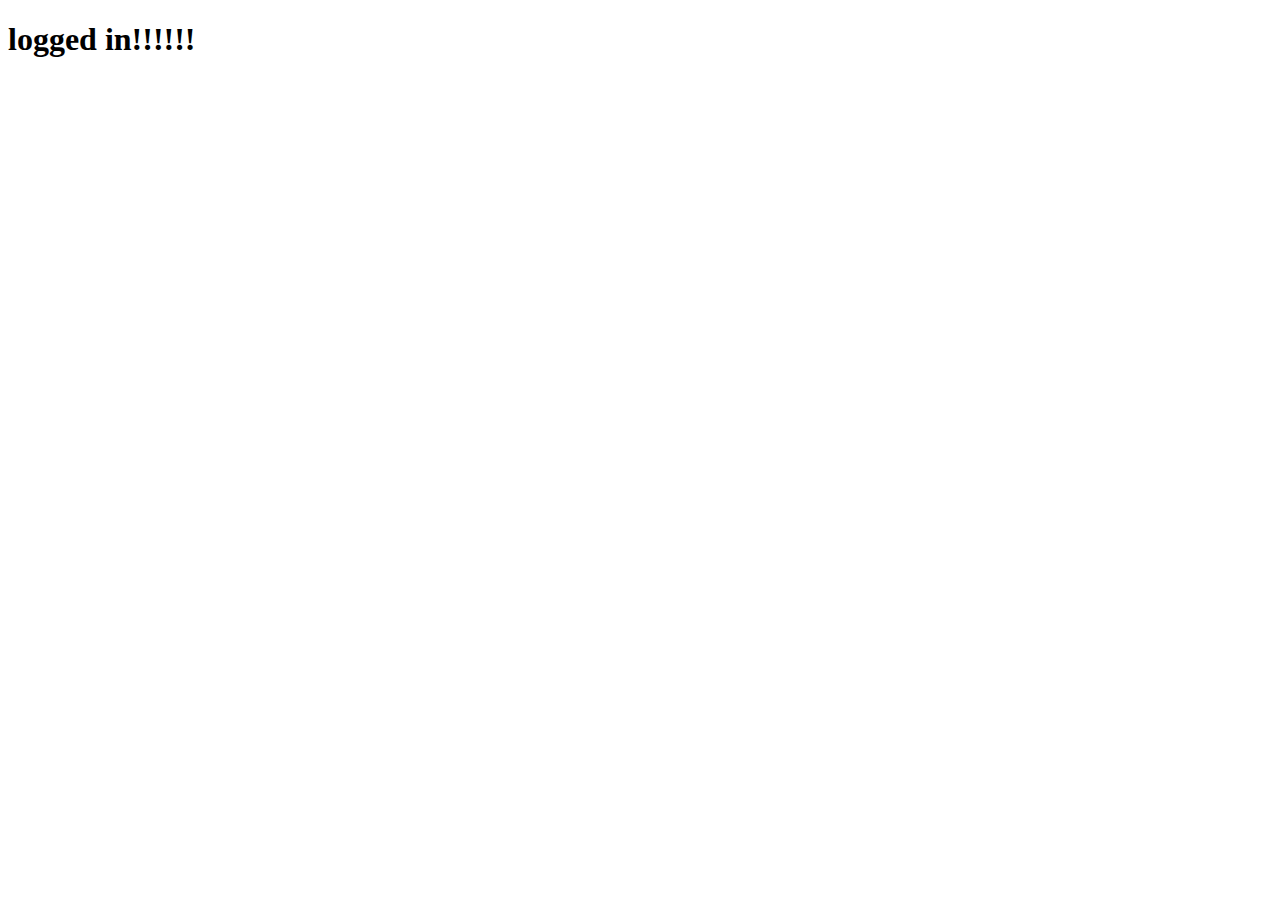
==== public/dashboard.html @ c608bf2c "changes" ====
<!DOCTYPE html>
<html lang="en">
<head>
    <meta charset="UTF-8">
    <meta name="viewport" content="width=device-width, initial-scale=1.0">
    <title>Document</title>
</head>
<body>
    <h1>logged in!!!!!!</h1>
</body>
</html>
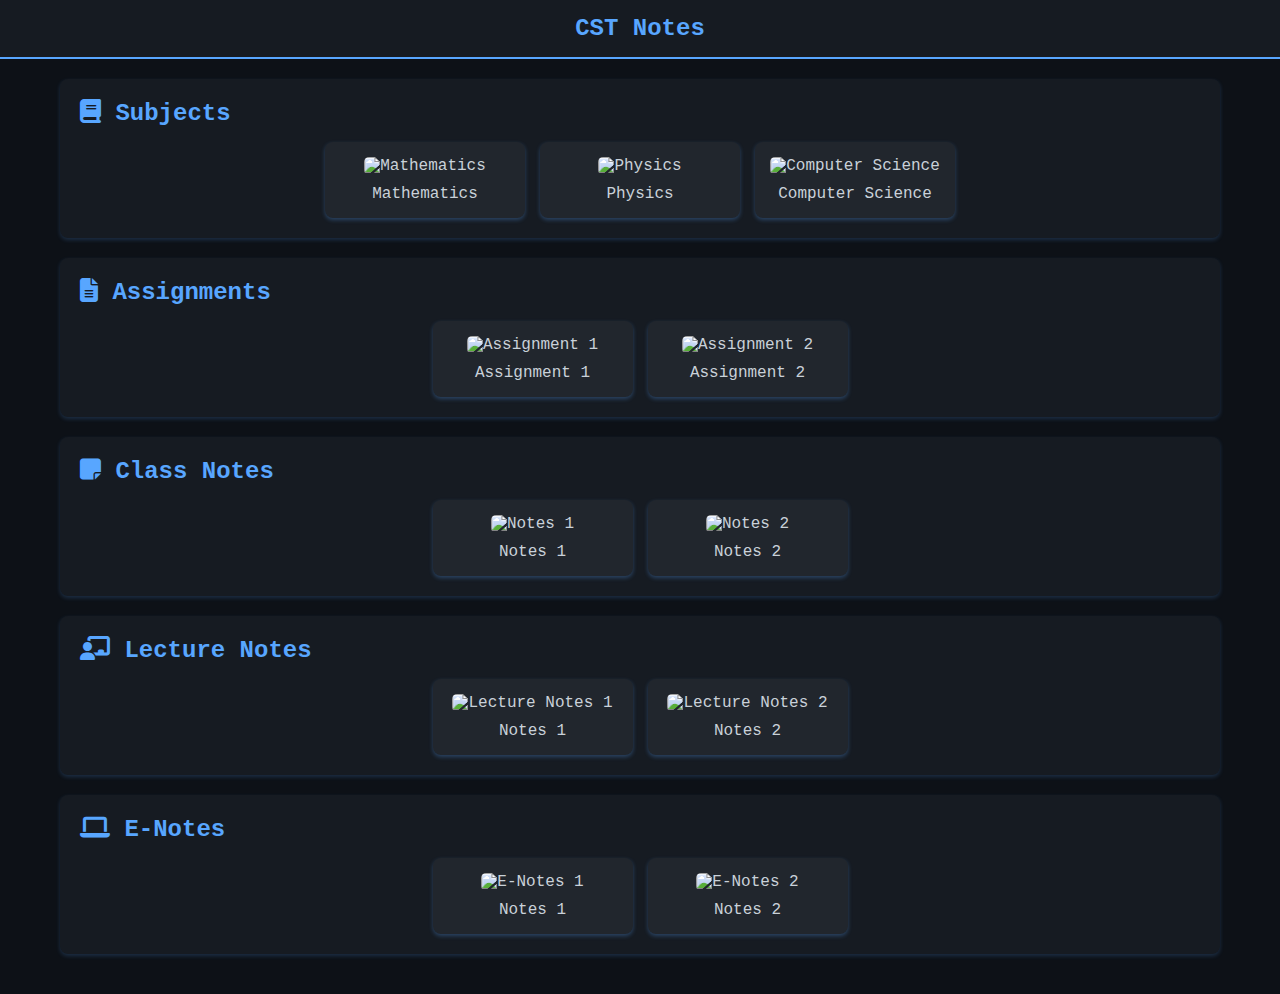
==== commit 21ef37c6: "dashbord" ====
--- a/public/dashboard.html
+++ b/public/dashboard.html
@@ -3,9 +3,63 @@
 <head>
     <meta charset="UTF-8">
     <meta name="viewport" content="width=device-width, initial-scale=1.0">
-    <title>Document</title>
+    <title>CST Notes</title>
+    <link rel="stylesheet" href="https://cdnjs.cloudflare.com/ajax/libs/font-awesome/6.4.2/css/all.min.css">
+    <style>
+        * { margin: 0; padding: 0; box-sizing: border-box; font-family: 'Courier New', monospace; }
+        body { background: #0d1117; color: #c9d1d9; }
+        .navbar { background: #161b22; padding: 15px; text-align: center; color: #58a6ff; font-size: 24px; font-weight: bold; border-bottom: 2px solid #58a6ff; }
+        .container { max-width: 1200px; width: 100%; margin: auto; padding: 20px; }
+        .section { background: #161b22; padding: 20px; margin-bottom: 20px; border-radius: 8px; box-shadow: 0 2px 4px rgba(88, 166, 255, 0.2); }
+        .section h2 { margin-bottom: 15px; color: #58a6ff; }
+        .notes-list { display: flex; flex-wrap: wrap; gap: 15px; justify-content: center; }
+        .note-card { background: #21262d; padding: 15px; border-radius: 8px; text-align: center; width: 200px; box-shadow: 0 2px 4px rgba(88, 166, 255, 0.3); }
+        .note-card img { width: 100%; height: auto; border-radius: 5px; margin-bottom: 10px; }
+        .note-card:hover { background: #30363d; cursor: pointer; }
+        @media (max-width: 768px) {
+            .notes-list { flex-direction: column; align-items: center; }
+        }
+    </style>
 </head>
 <body>
-    <h1>logged in!!!!!!</h1>
+    <div class="navbar">CST Notes</div>
+    <div class="container">
+        <div class="section">
+            <h2><i class="fa fa-book"></i> Subjects</h2>
+            <div class="notes-list">
+                <div class="note-card"><img src="subject1.jpg" alt="Mathematics"><div>Mathematics</div></div>
+                <div class="note-card"><img src="subject2.jpg" alt="Physics"><div>Physics</div></div>
+                <div class="note-card"><img src="subject3.jpg" alt="Computer Science"><div>Computer Science</div></div>
+            </div>
+        </div>
+        <div class="section">
+            <h2><i class="fa fa-file-alt"></i> Assignments</h2>
+            <div class="notes-list">
+                <div class="note-card"><img src="assignment1.jpg" alt="Assignment 1"><div>Assignment 1</div></div>
+                <div class="note-card"><img src="assignment2.jpg" alt="Assignment 2"><div>Assignment 2</div></div>
+            </div>
+        </div>
+        <div class="section">
+            <h2><i class="fa fa-sticky-note"></i> Class Notes</h2>
+            <div class="notes-list">
+                <div class="note-card"><img src="notes1.jpg" alt="Notes 1"><div>Notes 1</div></div>
+                <div class="note-card"><img src="notes2.jpg" alt="Notes 2"><div>Notes 2</div></div>
+            </div>
+        </div>
+        <div class="section">
+            <h2><i class="fa fa-chalkboard-teacher"></i> Lecture Notes</h2>
+            <div class="notes-list">
+                <div class="note-card"><img src="lecture1.jpg" alt="Lecture Notes 1"><div>Notes 1</div></div>
+                <div class="note-card"><img src="lecture2.jpg" alt="Lecture Notes 2"><div>Notes 2</div></div>
+            </div>
+        </div>
+        <div class="section">
+            <h2><i class="fa fa-laptop"></i> E-Notes</h2>
+            <div class="notes-list">
+                <div class="note-card"><img src="e-note1.jpg" alt="E-Notes 1"><div>Notes 1</div></div>
+                <div class="note-card"><img src="e-note2.jpg" alt="E-Notes 2"><div>Notes 2</div></div>
+            </div>
+        </div>
+    </div>
 </body>
-</html>+</html>
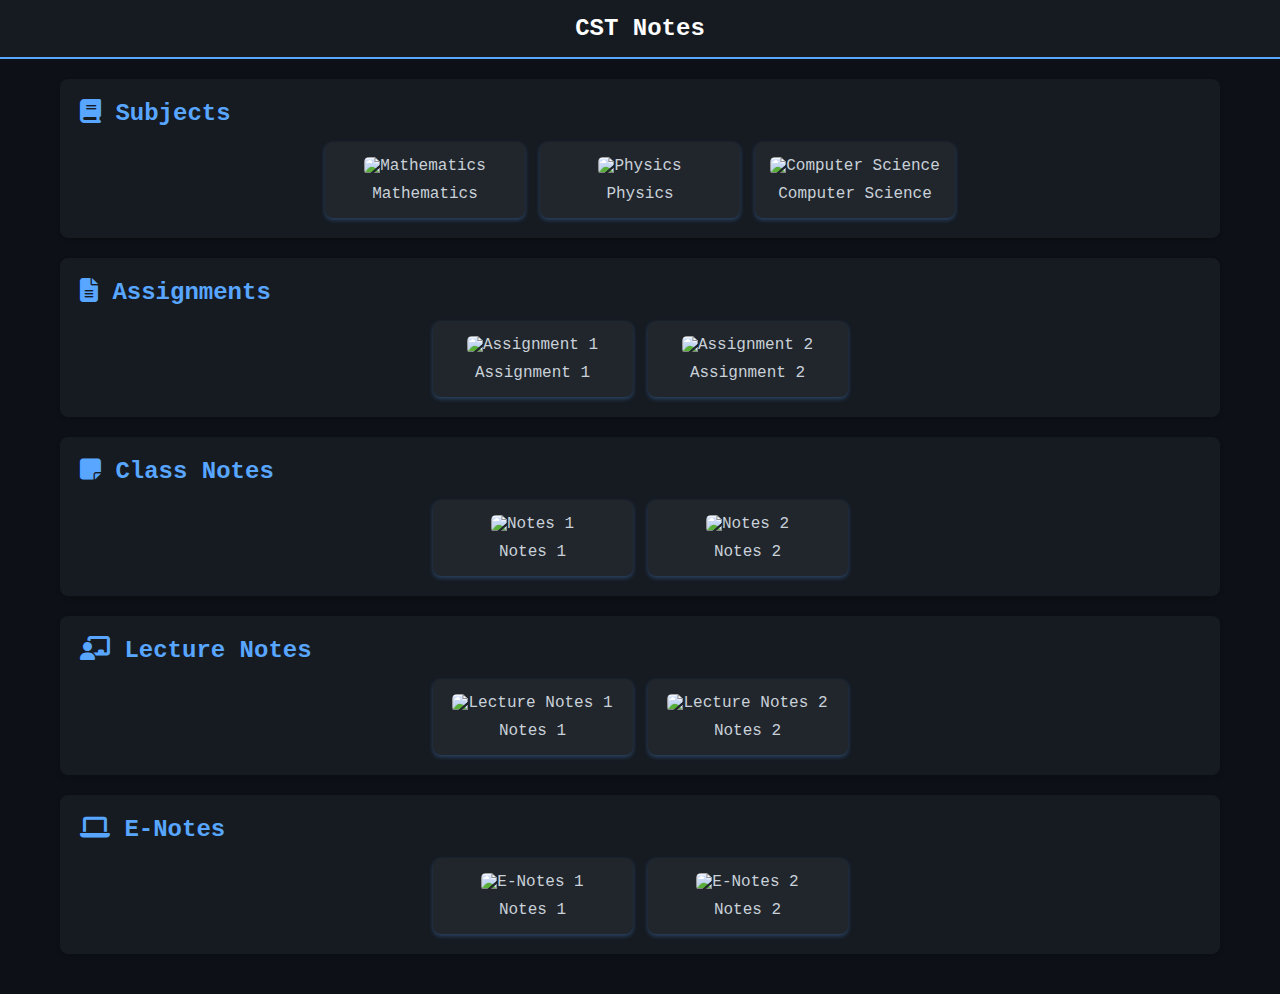
==== commit 075eac31: "final login page" ====
--- a/public/dashboard.html
+++ b/public/dashboard.html
@@ -8,9 +8,9 @@
     <style>
         * { margin: 0; padding: 0; box-sizing: border-box; font-family: 'Courier New', monospace; }
         body { background: #0d1117; color: #c9d1d9; }
-        .navbar { background: #161b22; padding: 15px; text-align: center; color: #58a6ff; font-size: 24px; font-weight: bold; border-bottom: 2px solid #58a6ff; }
+        .navbar { background: #161b22; padding: 15px; text-align: center; color: #ffffff; font-size: 24px; font-weight: bold; border-bottom: 2px solid #58a6ff; }
         .container { max-width: 1200px; width: 100%; margin: auto; padding: 20px; }
-        .section { background: #161b22; padding: 20px; margin-bottom: 20px; border-radius: 8px; box-shadow: 0 2px 4px rgba(88, 166, 255, 0.2); }
+        .section { background: #161b22; padding: 20px; margin-bottom: 20px; border-radius: 8px; box-shadow: 0 2px 4px rgba(0, 0, 0, 0.2); }
         .section h2 { margin-bottom: 15px; color: #58a6ff; }
         .notes-list { display: flex; flex-wrap: wrap; gap: 15px; justify-content: center; }
         .note-card { background: #21262d; padding: 15px; border-radius: 8px; text-align: center; width: 200px; box-shadow: 0 2px 4px rgba(88, 166, 255, 0.3); }
